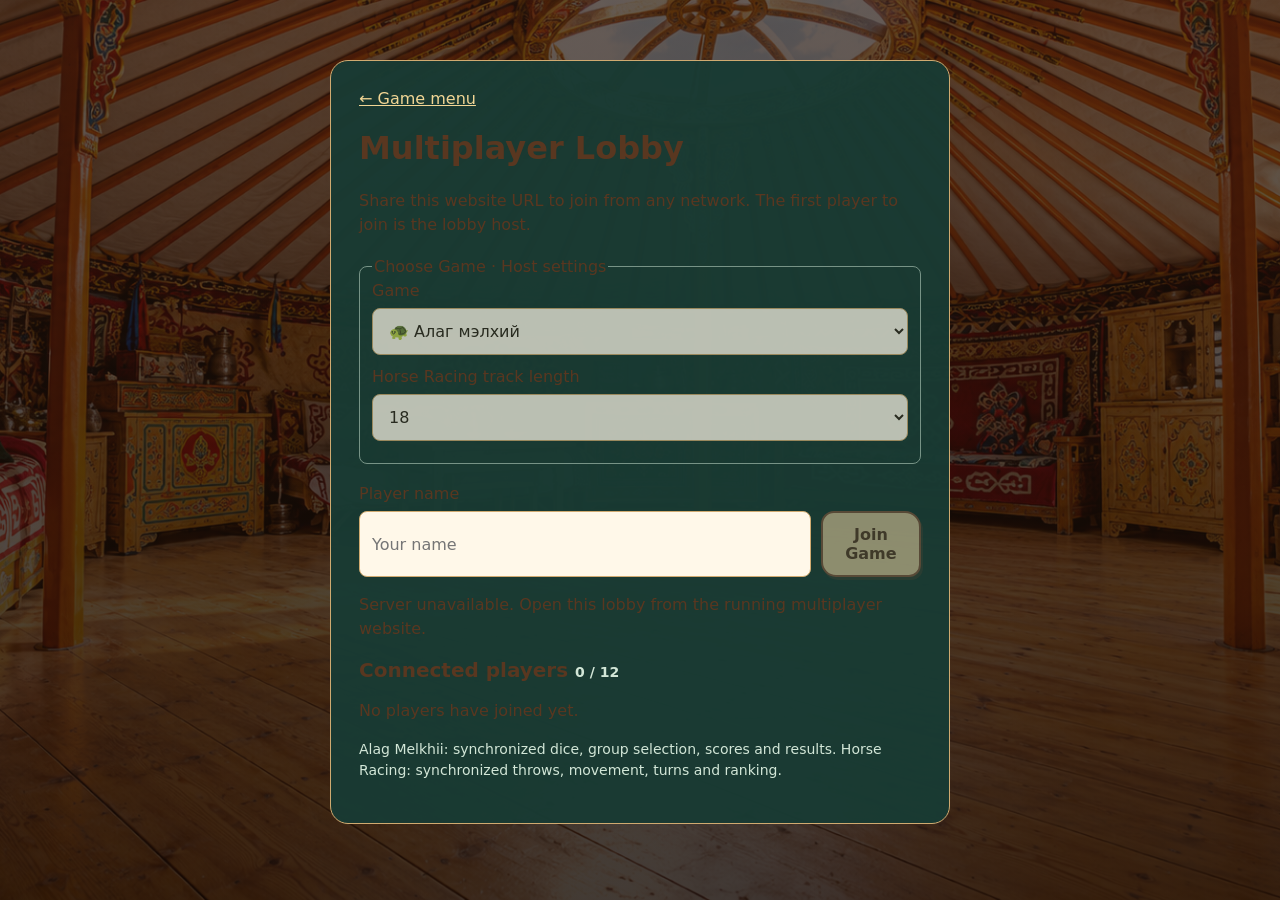
==== lobby.html @ d49a3a0a "Mongol Togloom" ====
<!doctype html>
<html lang="mn">
<head>
  <meta charset="utf-8">
  <meta name="viewport" content="width=device-width,initial-scale=1">
  <title>Multiplayer Lobby — Шагайн наадам</title>
  <link rel="stylesheet" href="lobby.css"><link rel="stylesheet" href="folk-ui.css">
  <script src="/socket.io/socket.io.js" defer></script>
  <script type="module" src="lobby.js"></script>
</head>
<body>
  <main>
    <a href="index.html">← Game menu</a>
    <h1>Multiplayer Lobby</h1>
    <p>Share this website URL to join from any network. The first player to join is the lobby host.</p>
    <fieldset id="game-settings">
      <legend>Choose Game · Host settings</legend>
      <label for="game-choice">Game</label>
      <select id="game-choice" disabled>
        <option value="alag">🐢 Алаг мэлхий</option>
        <option value="horse">🐎 Морь уралдуулах</option>
      </select>
      <label for="race-length">Horse Racing track length</label>
      <select id="race-length" disabled>
        <option value="12">12</option>
        <option value="18" selected>18</option>
        <option value="24">24</option>
      </select>
    </fieldset>
    <form id="join-form">
      <label for="player-name">Player name</label>
      <div class="join-row">
        <input id="player-name" name="name" maxlength="30" required autocomplete="nickname" placeholder="Your name">
        <button id="join" type="submit" disabled>Join Game</button>
      </div>
    </form>
    <p id="connection" role="status">Connecting to the multiplayer server…</p>
    <h2>Connected players <span id="player-count">0 / 12</span></h2>
    <ol id="players" aria-live="polite"></ol>
    <p id="empty">No players have joined yet.</p>
    <button id="resume" type="button" hidden>Тоглолтдоо буцаж орох</button>
    <button id="start" type="button" hidden disabled>Start Game</button>
    <p id="status" role="status" aria-live="polite"></p>
    <p id="error" role="alert"></p>
    <p class="note">Alag Melkhii: synchronized dice, group selection, scores and results. Horse Racing: synchronized throws, movement, turns and ranking.</p>
    <noscript>Enable JavaScript to join the lobby.</noscript>
  </main>
</body>
</html>
---- lobby.css ----
:root { font-family: system-ui, sans-serif; color: #fff0cf; background: #24190f; }
* { box-sizing: border-box; }
body { margin: 0; min-height: 100dvh; padding: 24px; background: linear-gradient(#20120bb0, #140a04cc), url('ger-room.png') center / cover fixed; }
main { width: min(620px, 100%); margin: 4vh auto; padding: 28px; border: 1px solid #d0aa70; border-radius: 18px; background: #183b34f5; }
a { color: #f2d695; }
h1 { font-size: clamp(24px, 5vw, 32px); }
h2 { font-size: 20px; }
p { line-height: 1.5; }
label { display: block; margin-bottom: 8px; }
.join-row { display: flex; gap: 10px; }
input, button, select { font: inherit; padding: 12px; border: 1px solid #d0aa70; border-radius: 8px; }
fieldset { margin: 20px 0; border: 1px solid #779386; border-radius: 8px; }
select { width: 100%; margin-bottom: 12px; background: #fff8e9; color: #302619; }
input { width: 100%; min-width: 0; background: #fff8e9; color: #302619; }
button { cursor: pointer; background: #e6bd67; color: #173d31; font-weight: 700; }
button:disabled { opacity: .5; cursor: default; }
button[hidden] { display: none; }
#players { padding: 0; list-style: none; }
#players li { margin: 8px 0; padding: 12px; border: 1px solid #779386; border-radius: 8px; overflow-wrap: anywhere; }
#player-count, .note { font-size: 14px; color: #d2e6d7; }
#error { color: #ffb7a5; }
:focus-visible { outline: 3px solid #fff0cf; outline-offset: 3px; }
@media (max-width: 440px) { body { padding: 12px; } main { padding: 20px; } .join-row { flex-direction: column; } }
---- folk-ui.css ----
/* === Folk illustration UI skin: non-gameplay interface only === */
:root{--folk-ink:#593720;--folk-border:#8b4a2c;--folk-paper:#ffdfaa;--folk-red:#a44e30;--folk-shadow:#60341d55}
body:not(.race-page),body.race-page{color:var(--folk-ink)}
header{background:#f7d39df2!important;border:3px solid #8b4a2c!important;border-radius:17px 22px 15px 20px!important;box-shadow:3px 5px 0 #8d4b2d77!important;color:var(--folk-ink)!important;padding:8px 17px!important}
header h1{font-family:Georgia,serif!important;color:#60351f!important;text-shadow:1px 1px #fff1ce!important}
header .eyebrow,.eyebrow{color:#8b5434!important;letter-spacing:.16em}
header a,header button,nav a{color:#683b23!important;background:#ffe7b9!important;border:2px solid #a66c47!important;border-radius:13px 11px 14px 12px!important;text-decoration:none!important}
button,.primary,select,input{font-family:inherit!important}
button:not(.pip),.primary{border:2px solid #965a3c!important;border-radius:13px 16px 12px 15px!important;background:#ffdfab!important;color:#653a22!important;box-shadow:2px 3px 0 #8150374d!important;transition:filter .15s,transform .15s}
button:not(:disabled):hover{filter:brightness(1.05);transform:translateY(-2px)}
button.primary,#begin,#start,#throw,#roll{background:#ae5738!important;color:#fff3d5!important;border-color:#78391f!important;font-weight:700!important}
.start-screen{background:#3e27188c!important;backdrop-filter:blur(3px)!important;padding:14px!important;overflow-y:auto!important}
.start-card{width:min(390px,92vw)!important;max-width:390px!important;max-height:calc(100dvh - 28px)!important;overflow-y:auto!important;padding:22px 26px 20px!important;text-align:center!important;background:linear-gradient(165deg,#ffe5b9,#f3c98e)!important;border:3px solid #824225!important;border-radius:23px 19px 25px 20px!important;box-shadow:5px 7px 0 #6e3d2988,inset 0 0 0 4px #f9d6a0!important;color:#5e3822!important}
.start-card::before{content:'❧  ◇  ❧';display:block;color:#a75a36;letter-spacing:8px;font-size:16px;margin-bottom:2px}
.start-card h2{font-family:Georgia,serif!important;color:#65371f!important;font-size:clamp(25px,3.3vw,34px)!important;line-height:1.12!important;margin:7px 0 14px!important;text-shadow:1px 1px #fff5d8}
.start-card p{color:#76513b!important;font-size:13px!important;margin:9px 0 13px!important}
.start-card>label,.custom-count label{color:#65412c!important;font-size:15px!important;display:block;margin:10px 0 6px!important;text-align:left}
.start-card input,.start-card select{background:#fff4db!important;color:#51331f!important;border:2px solid #b67b51!important;border-radius:11px!important;padding:10px 12px!important;width:100%;font-size:15px!important}
.start-card .player-picks{margin:10px 0!important;gap:7px!important}.player-picks button{width:40px!important;height:40px!important;font-size:16px!important;padding:0!important}.player-picks .selected{background:#ae5738!important;color:#fff3d5!important}
.start-card .custom-count{margin:9px 0 14px!important;display:flex;align-items:center;gap:10px!important}.custom-count label{margin:0!important;flex:1}.custom-count input{width:80px!important;flex:none}
.start-card #begin,.start-card #start{width:100%!important;padding:11px!important;margin-top:14px!important;font-size:16px!important}
.start-card .other-game,.start-card a[href="index.html"]{color:#7a4128!important;text-decoration:underline!important;display:block;margin-top:12px!important;font-size:14px!important}
.start-card .eyebrow{font-size:11px!important}
/* Sidebar and controls: leave actual board canvas untouched */
aside,.race-panel{background:#ffedcce8!important;border:2px solid #9c6745!important;border-radius:18px 15px 19px 16px!important;color:#5e3b26!important;box-shadow:3px 4px 0 #8c593c55!important;backdrop-filter:none!important}
.turn,.action,.race-panel>section{color:#5e3b26!important}
#scores .score,#race-scores .race-score{border-color:#b58c62!important;background:#f7dfb4!important;color:#583922!important}
#scores .score.active,#race-scores .race-score.active{background:#eab970!important}
#choices button,.proverb-choices button{background:#ffedcd!important;color:#593923!important}
#result,#message,#race-caption,.race-caption{color:#674630!important}
.race-top,.boardtop,.boardbottom{color:#67432b!important}
.race-panel #throw-scene,.dice-tray{border-radius:14px!important;border:2px solid #b88b5f!important}
dialog{background:#ffe3b2!important;color:#603a25!important;border:3px solid #89482b!important;border-radius:21px 17px 23px 19px!important;box-shadow:6px 8px 0 #603c2970!important;max-height:85dvh;overflow:auto}
dialog::backdrop{background:#372014a8!important;backdrop-filter:blur(2px)}
dialog h2{color:#703c23!important;font-family:Georgia,serif}
@media(max-width:600px){.start-card{padding:17px 19px!important}.start-card h2{font-size:26px!important}.start-card .player-picks button{width:35px!important;height:35px!important}}
@media(max-height:680px){.start-card{padding:12px 22px!important}.start-card h2{font-size:26px!important;margin:4px 0 8px!important}.start-card>label{margin:6px 0 4px!important}.start-card #begin,.start-card #start{margin-top:8px!important}}

/* v3: legible board captions and properly sized header navigation. */
body:not(.race-page) .boardtop,
body:not(.race-page) .boardbottom {
  position:relative; z-index:2;
  background:rgba(255,239,207,.97)!important;
  color:#56301e!important;
  text-shadow:none!important;
  border:2px solid #a36b43!important;
  border-radius:10px 13px 9px 12px!important;
  padding:8px 14px!important;
  min-height:36px;
  font-size:clamp(12px,1.15vw,15px)!important;
  line-height:1.4!important;
  font-weight:650!important;
  gap:12px;
}
body:not(.race-page) .boardtop span,
body:not(.race-page) .boardbottom span {color:#56301e!important;opacity:1!important;}
body:not(.race-page) .boardbottom {margin-top:2px;}
body:not(.race-page) .boardbottom button {background:#ffe5b5!important;color:#59321f!important;}
body:not(.race-page) header,
body.race-page header {display:flex!important;align-items:center!important;justify-content:space-between!important;gap:14px!important;flex-wrap:wrap!important;}
body:not(.race-page) header>div,
body.race-page header>div {min-width:0;flex:1 1 210px;}
body:not(.race-page) header h1,
body.race-page header h1 {font-size:clamp(22px,2.6vw,33px)!important;line-height:1.2!important;}
body:not(.race-page) header>a,
body:not(.race-page) header>button,
body.race-page header nav a,
body.race-page header nav button {
  display:inline-flex!important;
  align-items:center!important;
  justify-content:center!important;
  flex:0 0 auto!important;
  min-height:43px!important;
  padding:9px 16px!important;
  margin:0!important;
  white-space:nowrap!important;
  line-height:1.25!important;
  font-size:clamp(13px,1.2vw,16px)!important;
  font-weight:650!important;
  letter-spacing:0!important;
  color:#60361f!important;
  background:#ffe6b9!important;
  border:2px solid #9e5d3c!important;
  border-radius:13px 11px 15px 12px!important;
  box-shadow:2px 3px 0 #76402a44!important;
  text-decoration:none!important;
  text-align:center!important;
}
body.race-page header nav {display:flex!important;align-items:center!important;gap:10px!important;flex-wrap:wrap!important;}
body:not(.race-page) header>button:hover,
body:not(.race-page) header>a:hover,
body.race-page header nav a:hover,
body.race-page header nav button:hover {background:#f4cd91!important;}
@media(max-width:600px){
  body:not(.race-page) header,body.race-page header {gap:9px!important;}
  body:not(.race-page) header>a,body:not(.race-page) header>button,
  body.race-page header nav a,body.race-page header nav button {min-height:38px!important;padding:8px 10px!important;font-size:13px!important;}
  body:not(.race-page) .boardtop,body:not(.race-page) .boardbottom {padding:6px 9px!important;min-height:30px;font-size:12px!important;}
}

/* Text visibility only: no new panels, backgrounds or layout changes. */
body.race-page .race-top,
body.race-page .race-top span,
body.race-page #track-label,
body.race-page .race-caption,
body.race-page .race-board .race-caption {
  color: #30180f !important;
  opacity: 1 !important;
  text-shadow: 0 1px 0 rgba(255,246,224,.8) !important;
}

/* Race text matches the dark readable text used in Alag Melkhii. */
body.race-page .race-top,
body.race-page .race-top *,
body.race-page .race-caption,
body.race-page .race-caption *,
body.race-page #track-label,
body.race-page #loading {
  color: #30180f !important;
  opacity: 1 !important;
  text-shadow: none !important;
}

/* Морь уралдуулах: Алаг мэлхийтэй ижил текстийн өнгө.
   Зөвхөн бичвэрт нөлөөлнө; байрлал, хүрээ, дэвсгэр өөрчлөхгүй. */
body.race-page .race-board .race-top,
body.race-page .race-board .race-top span,
body.race-page .race-board #track-label,
body.race-page .race-board .race-caption,
body.race-page .race-board #loading {
  color: #56301e !important;
  opacity: 1 !important;
  text-shadow: none !important;
}


/* MORI URALDUULAH — match Alag Melkhii board and side UI.
   Presentation only: game scene, model, controls and logic unchanged. */
body.race-page .race-layout {
  gap: 10px !important;
}
body.race-page .race-board {
  position: relative;
  min-width: 0;
}
body.race-page .race-top,
body.race-page .race-caption {
  position: relative;
  z-index: 2;
  box-sizing: border-box;
  width: 100%;
  background: rgba(255,239,207,.97) !important;
  color: #56301e !important;
  border: 2px solid #a36b43 !important;
  border-radius: 13px 12px 12px 13px !important;
  box-shadow: 0 2px 3px #5e321a30 !important;
  text-shadow: none !important;
  font-size: clamp(12px,1.15vw,15px) !important;
  font-weight: 700 !important;
  line-height: 1.4 !important;
  padding: 8px 14px !important;
  min-height: 38px;
  flex-shrink: 0;
}
body.race-page .race-top {
  display: flex !important;
  align-items: center;
  justify-content: space-between;
  gap: 12px;
}
body.race-page .race-top span,
body.race-page .race-caption,
body.race-page #track-label {
  color: #56301e !important;
  opacity: 1 !important;
}
body.race-page .race-caption {
  margin-top: 2px;
  white-space: normal;
}
body.race-page .race-panel {
  background: #ffedcce8 !important;
  border: 2px solid #9c6745 !important;
  border-radius: 18px 15px 19px 16px !important;
  box-shadow: 3px 4px 0 #8c593c55 !important;
  color: #5e3b26 !important;
}
body.race-page .race-panel #turn {
  color: #593720 !important;
  font-weight: 750 !important;
}
body.race-page .race-panel .race-score {
  border: 1px solid #b58c62 !important;
  border-radius: 11px !important;
  background: #f7dfb4 !important;
  color: #583922 !important;
}
body.race-page .race-panel .race-score.active {
  background: #eab970 !important;
}
body.race-page .race-panel #throw-scene {
  border: 2px solid #b88b5f !important;
  border-radius: 14px 14px 0 0 !important;
}
body.race-page .race-panel #face-labels {
  color: #593720 !important;
  background: #f1d7ab !important;
  border-color: #b88b5f !important;
}
body.race-page .race-panel #result {
  color: #56301e !important;
}
@media (max-width: 1000px) {
  body.race-page .race-top,
  body.race-page .race-caption {padding: 8px 10px !important;}
}
@media (max-width: 550px) {
  body.race-page .race-top {gap: 5px; font-size: 12px !important;}
  body.race-page .race-caption {font-size: 12px !important;}
}
body.race-page .race-caption {
    display: none !important;
}
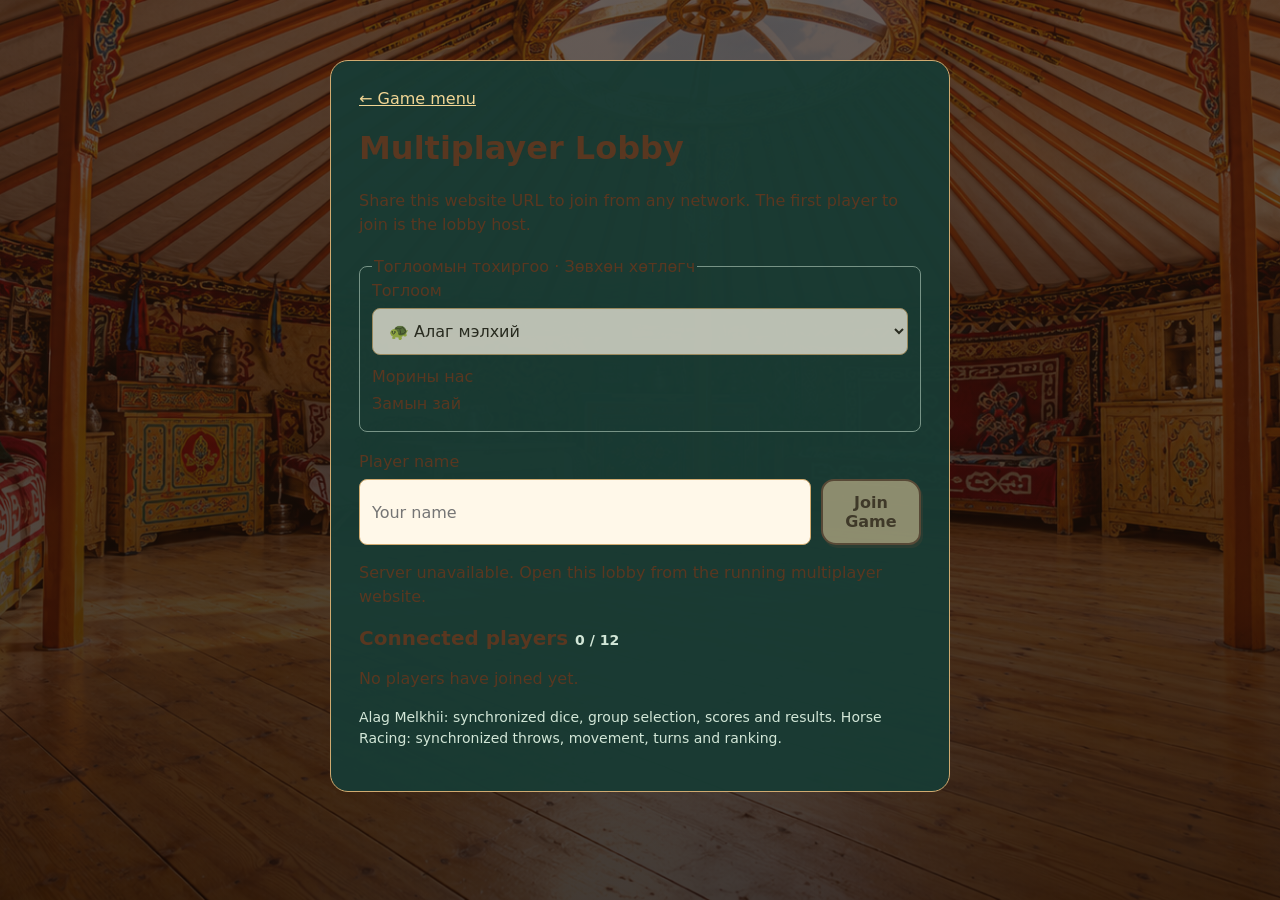
==== commit bbe3ea7a: "test1" ====
--- a/lobby.html
+++ b/lobby.html
@@ -14,18 +14,24 @@
     <h1>Multiplayer Lobby</h1>
     <p>Share this website URL to join from any network. The first player to join is the lobby host.</p>
     <fieldset id="game-settings">
-      <legend>Choose Game · Host settings</legend>
-      <label for="game-choice">Game</label>
+      <legend>Тоглоомын тохиргоо · Зөвхөн хөтлөгч</legend>
+      <label for="game-choice">Тоглоом</label>
       <select id="game-choice" disabled>
         <option value="alag">🐢 Алаг мэлхий</option>
         <option value="horse">🐎 Морь уралдуулах</option>
       </select>
-      <label for="race-length">Horse Racing track length</label>
-      <select id="race-length" disabled>
-        <option value="12">12</option>
-        <option value="18" selected>18</option>
-        <option value="24">24</option>
+      <label id="horse-age-label" for="horse-category" hidden>Морины нас</label>
+      <select id="horse-category" disabled hidden>
+        <option value="">Насны ангиллаа сонгоно уу</option>
+        <option value="azarga">Азарга · 22–24 км</option>
+        <option value="ikh-nas">Их нас · 24–26 км</option>
+        <option value="soyolon">Соёолон · 18–20 км</option>
+        <option value="hyzaalan">Хязаалан · 15–17 км</option>
+        <option value="shudlen">Шүдлэн · 12–14 км</option>
+        <option value="daaga">Даага · 10–12 км</option>
       </select>
+      <label id="race-length-label" for="race-length" hidden>Замын зай</label>
+      <select id="race-length" disabled hidden><option value="">Насны ангилал, зайг сонгоно уу</option></select>
     </fieldset>
     <form id="join-form">
       <label for="player-name">Player name</label>
